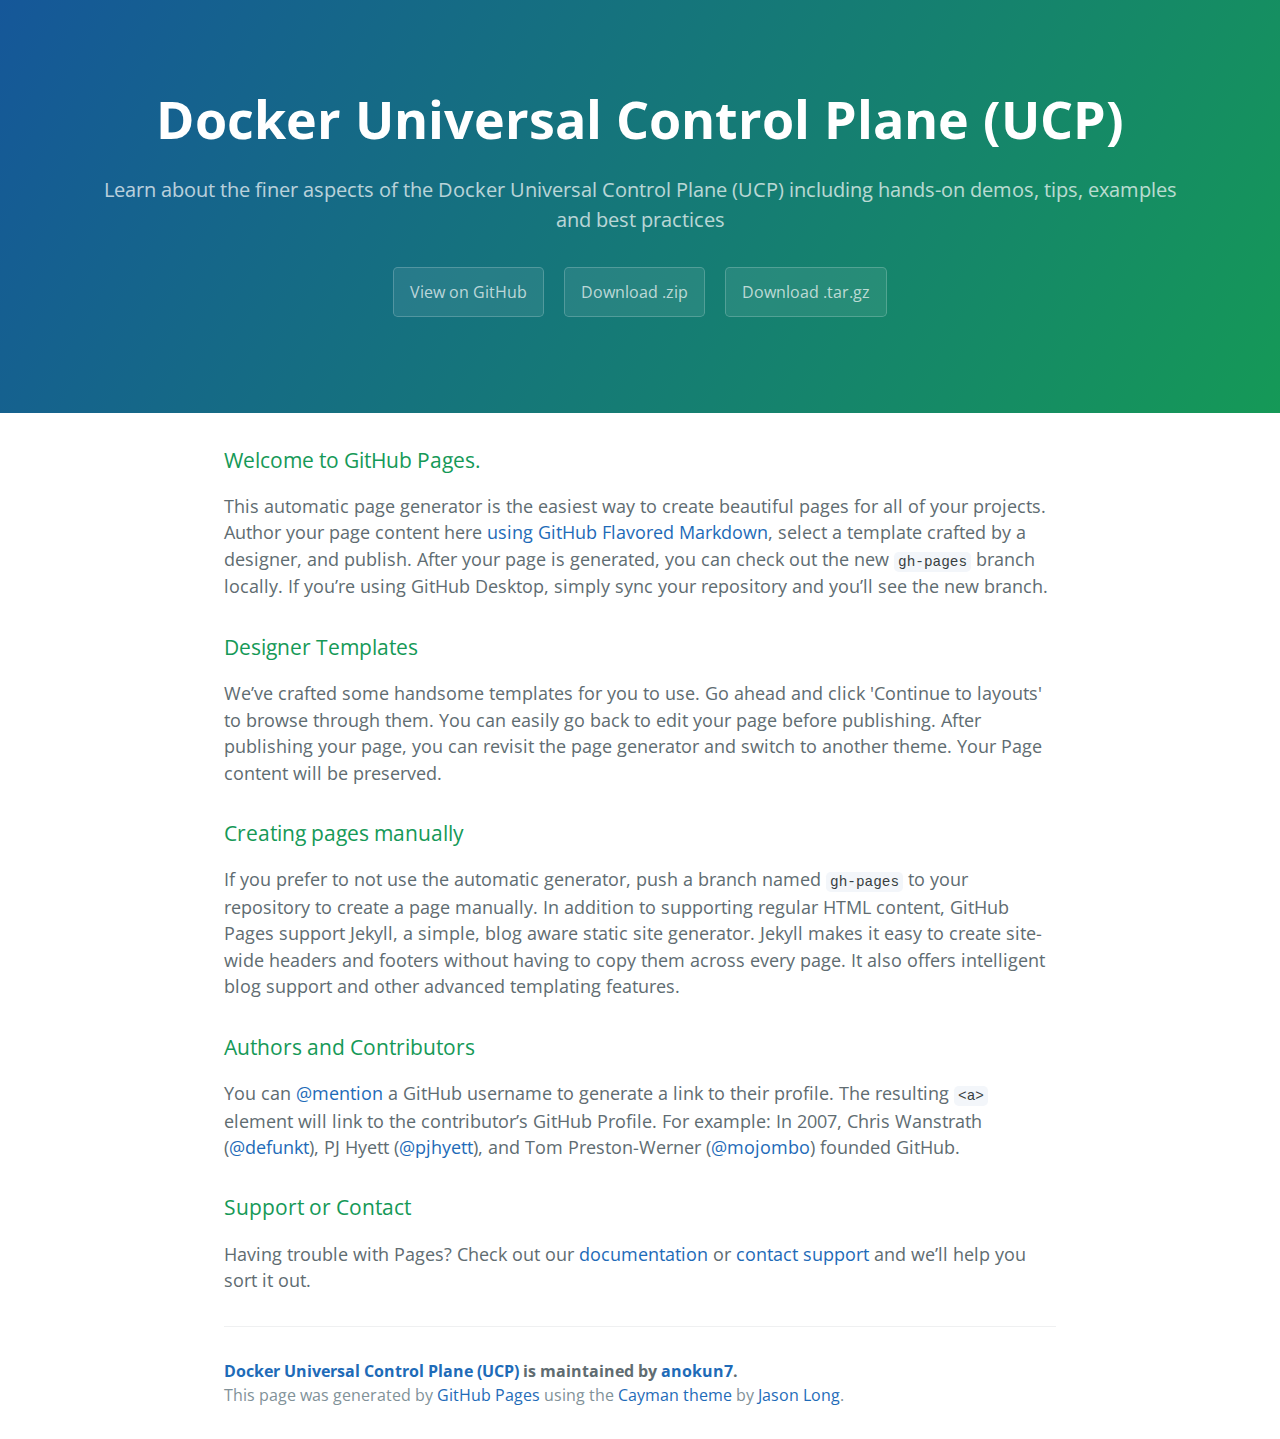
==== index.html @ 9734be0d "Create gh-pages branch via GitHub" ====
<!DOCTYPE html>
<html lang="en-us">
  <head>
    <meta charset="UTF-8">
    <title>Docker Universal Control Plane (UCP) by anokun7</title>
    <meta name="viewport" content="width=device-width, initial-scale=1">
    <link rel="stylesheet" type="text/css" href="stylesheets/normalize.css" media="screen">
    <link href='https://fonts.googleapis.com/css?family=Open+Sans:400,700' rel='stylesheet' type='text/css'>
    <link rel="stylesheet" type="text/css" href="stylesheets/stylesheet.css" media="screen">
    <link rel="stylesheet" type="text/css" href="stylesheets/github-light.css" media="screen">
  </head>
  <body>
    <section class="page-header">
      <h1 class="project-name">Docker Universal Control Plane (UCP)</h1>
      <h2 class="project-tagline">Learn about the finer aspects of the Docker Universal Control Plane (UCP) including hands-on demos, tips, examples and best practices</h2>
      <a href="https://github.com/anokun7/ucp" class="btn">View on GitHub</a>
      <a href="https://github.com/anokun7/ucp/zipball/master" class="btn">Download .zip</a>
      <a href="https://github.com/anokun7/ucp/tarball/master" class="btn">Download .tar.gz</a>
    </section>

    <section class="main-content">
      <h3>
<a id="welcome-to-github-pages" class="anchor" href="#welcome-to-github-pages" aria-hidden="true"><span class="octicon octicon-link"></span></a>Welcome to GitHub Pages.</h3>

<p>This automatic page generator is the easiest way to create beautiful pages for all of your projects. Author your page content here <a href="https://guides.github.com/features/mastering-markdown/">using GitHub Flavored Markdown</a>, select a template crafted by a designer, and publish. After your page is generated, you can check out the new <code>gh-pages</code> branch locally. If you’re using GitHub Desktop, simply sync your repository and you’ll see the new branch.</p>

<h3>
<a id="designer-templates" class="anchor" href="#designer-templates" aria-hidden="true"><span class="octicon octicon-link"></span></a>Designer Templates</h3>

<p>We’ve crafted some handsome templates for you to use. Go ahead and click 'Continue to layouts' to browse through them. You can easily go back to edit your page before publishing. After publishing your page, you can revisit the page generator and switch to another theme. Your Page content will be preserved.</p>

<h3>
<a id="creating-pages-manually" class="anchor" href="#creating-pages-manually" aria-hidden="true"><span class="octicon octicon-link"></span></a>Creating pages manually</h3>

<p>If you prefer to not use the automatic generator, push a branch named <code>gh-pages</code> to your repository to create a page manually. In addition to supporting regular HTML content, GitHub Pages support Jekyll, a simple, blog aware static site generator. Jekyll makes it easy to create site-wide headers and footers without having to copy them across every page. It also offers intelligent blog support and other advanced templating features.</p>

<h3>
<a id="authors-and-contributors" class="anchor" href="#authors-and-contributors" aria-hidden="true"><span class="octicon octicon-link"></span></a>Authors and Contributors</h3>

<p>You can <a href="https://github.com/blog/821" class="user-mention">@mention</a> a GitHub username to generate a link to their profile. The resulting <code>&lt;a&gt;</code> element will link to the contributor’s GitHub Profile. For example: In 2007, Chris Wanstrath (<a href="https://github.com/defunkt" class="user-mention">@defunkt</a>), PJ Hyett (<a href="https://github.com/pjhyett" class="user-mention">@pjhyett</a>), and Tom Preston-Werner (<a href="https://github.com/mojombo" class="user-mention">@mojombo</a>) founded GitHub.</p>

<h3>
<a id="support-or-contact" class="anchor" href="#support-or-contact" aria-hidden="true"><span class="octicon octicon-link"></span></a>Support or Contact</h3>

<p>Having trouble with Pages? Check out our <a href="https://help.github.com/pages">documentation</a> or <a href="https://github.com/contact">contact support</a> and we’ll help you sort it out.</p>

      <footer class="site-footer">
        <span class="site-footer-owner"><a href="https://github.com/anokun7/ucp">Docker Universal Control Plane (UCP)</a> is maintained by <a href="https://github.com/anokun7">anokun7</a>.</span>

        <span class="site-footer-credits">This page was generated by <a href="https://pages.github.com">GitHub Pages</a> using the <a href="https://github.com/jasonlong/cayman-theme">Cayman theme</a> by <a href="https://twitter.com/jasonlong">Jason Long</a>.</span>
      </footer>

    </section>

            <script type="text/javascript">
            var gaJsHost = (("https:" == document.location.protocol) ? "https://ssl." : "http://www.");
            document.write(unescape("%3Cscript src='" + gaJsHost + "google-analytics.com/ga.js' type='text/javascript'%3E%3C/script%3E"));
          </script>
          <script type="text/javascript">
            try {
              var pageTracker = _gat._getTracker("UA-1020564-1");
            pageTracker._trackPageview();
            } catch(err) {}
          </script>

  </body>
</html>
---- stylesheets/stylesheet.css ----
* {
  box-sizing: border-box; }

body {
  padding: 0;
  margin: 0;
  font-family: "Open Sans", "Helvetica Neue", Helvetica, Arial, sans-serif;
  font-size: 16px;
  line-height: 1.5;
  color: #606c71; }

a {
  color: #1e6bb8;
  text-decoration: none; }
  a:hover {
    text-decoration: underline; }

.btn {
  display: inline-block;
  margin-bottom: 1rem;
  color: rgba(255, 255, 255, 0.7);
  background-color: rgba(255, 255, 255, 0.08);
  border-color: rgba(255, 255, 255, 0.2);
  border-style: solid;
  border-width: 1px;
  border-radius: 0.3rem;
  transition: color 0.2s, background-color 0.2s, border-color 0.2s; }
  .btn + .btn {
    margin-left: 1rem; }

.btn:hover {
  color: rgba(255, 255, 255, 0.8);
  text-decoration: none;
  background-color: rgba(255, 255, 255, 0.2);
  border-color: rgba(255, 255, 255, 0.3); }

@media screen and (min-width: 64em) {
  .btn {
    padding: 0.75rem 1rem; } }

@media screen and (min-width: 42em) and (max-width: 64em) {
  .btn {
    padding: 0.6rem 0.9rem;
    font-size: 0.9rem; } }

@media screen and (max-width: 42em) {
  .btn {
    display: block;
    width: 100%;
    padding: 0.75rem;
    font-size: 0.9rem; }
    .btn + .btn {
      margin-top: 1rem;
      margin-left: 0; } }

.page-header {
  color: #fff;
  text-align: center;
  background-color: #159957;
  background-image: linear-gradient(120deg, #155799, #159957); }

@media screen and (min-width: 64em) {
  .page-header {
    padding: 5rem 6rem; } }

@media screen and (min-width: 42em) and (max-width: 64em) {
  .page-header {
    padding: 3rem 4rem; } }

@media screen and (max-width: 42em) {
  .page-header {
    padding: 2rem 1rem; } }

.project-name {
  margin-top: 0;
  margin-bottom: 0.1rem; }

@media screen and (min-width: 64em) {
  .project-name {
    font-size: 3.25rem; } }

@media screen and (min-width: 42em) and (max-width: 64em) {
  .project-name {
    font-size: 2.25rem; } }

@media screen and (max-width: 42em) {
  .project-name {
    font-size: 1.75rem; } }

.project-tagline {
  margin-bottom: 2rem;
  font-weight: normal;
  opacity: 0.7; }

@media screen and (min-width: 64em) {
  .project-tagline {
    font-size: 1.25rem; } }

@media screen and (min-width: 42em) and (max-width: 64em) {
  .project-tagline {
    font-size: 1.15rem; } }

@media screen and (max-width: 42em) {
  .project-tagline {
    font-size: 1rem; } }

.main-content :first-child {
  margin-top: 0; }
.main-content img {
  max-width: 100%; }
.main-content h1, .main-content h2, .main-content h3, .main-content h4, .main-content h5, .main-content h6 {
  margin-top: 2rem;
  margin-bottom: 1rem;
  font-weight: normal;
  color: #159957; }
.main-content p {
  margin-bottom: 1em; }
.main-content code {
  padding: 2px 4px;
  font-family: Consolas, "Liberation Mono", Menlo, Courier, monospace;
  font-size: 0.9rem;
  color: #383e41;
  background-color: #f3f6fa;
  border-radius: 0.3rem; }
.main-content pre {
  padding: 0.8rem;
  margin-top: 0;
  margin-bottom: 1rem;
  font: 1rem Consolas, "Liberation Mono", Menlo, Courier, monospace;
  color: #567482;
  word-wrap: normal;
  background-color: #f3f6fa;
  border: solid 1px #dce6f0;
  border-radius: 0.3rem; }
  .main-content pre > code {
    padding: 0;
    margin: 0;
    font-size: 0.9rem;
    color: #567482;
    word-break: normal;
    white-space: pre;
    background: transparent;
    border: 0; }
.main-content .highlight {
  margin-bottom: 1rem; }
  .main-content .highlight pre {
    margin-bottom: 0;
    word-break: normal; }
.main-content .highlight pre, .main-content pre {
  padding: 0.8rem;
  overflow: auto;
  font-size: 0.9rem;
  line-height: 1.45;
  border-radius: 0.3rem; }
.main-content pre code, .main-content pre tt {
  display: inline;
  max-width: initial;
  padding: 0;
  margin: 0;
  overflow: initial;
  line-height: inherit;
  word-wrap: normal;
  background-color: transparent;
  border: 0; }
  .main-content pre code:before, .main-content pre code:after, .main-content pre tt:before, .main-content pre tt:after {
    content: normal; }
.main-content ul, .main-content ol {
  margin-top: 0; }
.main-content blockquote {
  padding: 0 1rem;
  margin-left: 0;
  color: #819198;
  border-left: 0.3rem solid #dce6f0; }
  .main-content blockquote > :first-child {
    margin-top: 0; }
  .main-content blockquote > :last-child {
    margin-bottom: 0; }
.main-content table {
  display: block;
  width: 100%;
  overflow: auto;
  word-break: normal;
  word-break: keep-all; }
  .main-content table th {
    font-weight: bold; }
  .main-content table th, .main-content table td {
    padding: 0.5rem 1rem;
    border: 1px solid #e9ebec; }
.main-content dl {
  padding: 0; }
  .main-content dl dt {
    padding: 0;
    margin-top: 1rem;
    font-size: 1rem;
    font-weight: bold; }
  .main-content dl dd {
    padding: 0;
    margin-bottom: 1rem; }
.main-content hr {
  height: 2px;
  padding: 0;
  margin: 1rem 0;
  background-color: #eff0f1;
  border: 0; }

@media screen and (min-width: 64em) {
  .main-content {
    max-width: 64rem;
    padding: 2rem 6rem;
    margin: 0 auto;
    font-size: 1.1rem; } }

@media screen and (min-width: 42em) and (max-width: 64em) {
  .main-content {
    padding: 2rem 4rem;
    font-size: 1.1rem; } }

@media screen and (max-width: 42em) {
  .main-content {
    padding: 2rem 1rem;
    font-size: 1rem; } }

.site-footer {
  padding-top: 2rem;
  margin-top: 2rem;
  border-top: solid 1px #eff0f1; }

.site-footer-owner {
  display: block;
  font-weight: bold; }

.site-footer-credits {
  color: #819198; }

@media screen and (min-width: 64em) {
  .site-footer {
    font-size: 1rem; } }

@media screen and (min-width: 42em) and (max-width: 64em) {
  .site-footer {
    font-size: 1rem; } }

@media screen and (max-width: 42em) {
  .site-footer {
    font-size: 0.9rem; } }
---- stylesheets/github-light.css ----
/*
   Copyright 2014 GitHub Inc.

   Licensed under the Apache License, Version 2.0 (the "License");
   you may not use this file except in compliance with the License.
   You may obtain a copy of the License at

       http://www.apache.org/licenses/LICENSE-2.0

   Unless required by applicable law or agreed to in writing, software
   distributed under the License is distributed on an "AS IS" BASIS,
   WITHOUT WARRANTIES OR CONDITIONS OF ANY KIND, either express or implied.
   See the License for the specific language governing permissions and
   limitations under the License.

*/

.pl-c /* comment */ {
  color: #969896;
}

.pl-c1      /* constant, markup.raw, meta.diff.header, meta.module-reference, meta.property-name, support, support.constant, support.variable, variable.other.constant */,
.pl-s .pl-v /* string variable */ {
  color: #0086b3;
}

.pl-e  /* entity */,
.pl-en /* entity.name */ {
  color: #795da3;
}

.pl-s .pl-s1 /* string source */,
.pl-smi      /* storage.modifier.import, storage.modifier.package, storage.type.java, variable.other, variable.parameter.function */ {
  color: #333;
}

.pl-ent /* entity.name.tag */ {
  color: #63a35c;
}

.pl-k /* keyword, storage, storage.type */ {
  color: #a71d5d;
}

.pl-pds              /* punctuation.definition.string, string.regexp.character-class */,
.pl-s                /* string */,
.pl-s .pl-pse .pl-s1 /* string punctuation.section.embedded source */,
.pl-sr               /* string.regexp */,
.pl-sr .pl-cce       /* string.regexp constant.character.escape */,
.pl-sr .pl-sra       /* string.regexp string.regexp.arbitrary-repitition */,
.pl-sr .pl-sre       /* string.regexp source.ruby.embedded */ {
  color: #183691;
}

.pl-v /* variable */ {
  color: #ed6a43;
}

.pl-id /* invalid.deprecated */ {
  color: #b52a1d;
}

.pl-ii /* invalid.illegal */ {
  background-color: #b52a1d;
  color: #f8f8f8;
}

.pl-sr .pl-cce /* string.regexp constant.character.escape */ {
  color: #63a35c;
  font-weight: bold;
}

.pl-ml /* markup.list */ {
  color: #693a17;
}

.pl-mh        /* markup.heading */,
.pl-mh .pl-en /* markup.heading entity.name */,
.pl-ms        /* meta.separator */ {
  color: #1d3e81;
  font-weight: bold;
}

.pl-mq /* markup.quote */ {
  color: #008080;
}

.pl-mi /* markup.italic */ {
  color: #333;
  font-style: italic;
}

.pl-mb /* markup.bold */ {
  color: #333;
  font-weight: bold;
}

.pl-md /* markup.deleted, meta.diff.header.from-file */ {
  background-color: #ffecec;
  color: #bd2c00;
}

.pl-mi1 /* markup.inserted, meta.diff.header.to-file */ {
  background-color: #eaffea;
  color: #55a532;
}

.pl-mdr /* meta.diff.range */ {
  color: #795da3;
  font-weight: bold;
}

.pl-mo /* meta.output */ {
  color: #1d3e81;
}
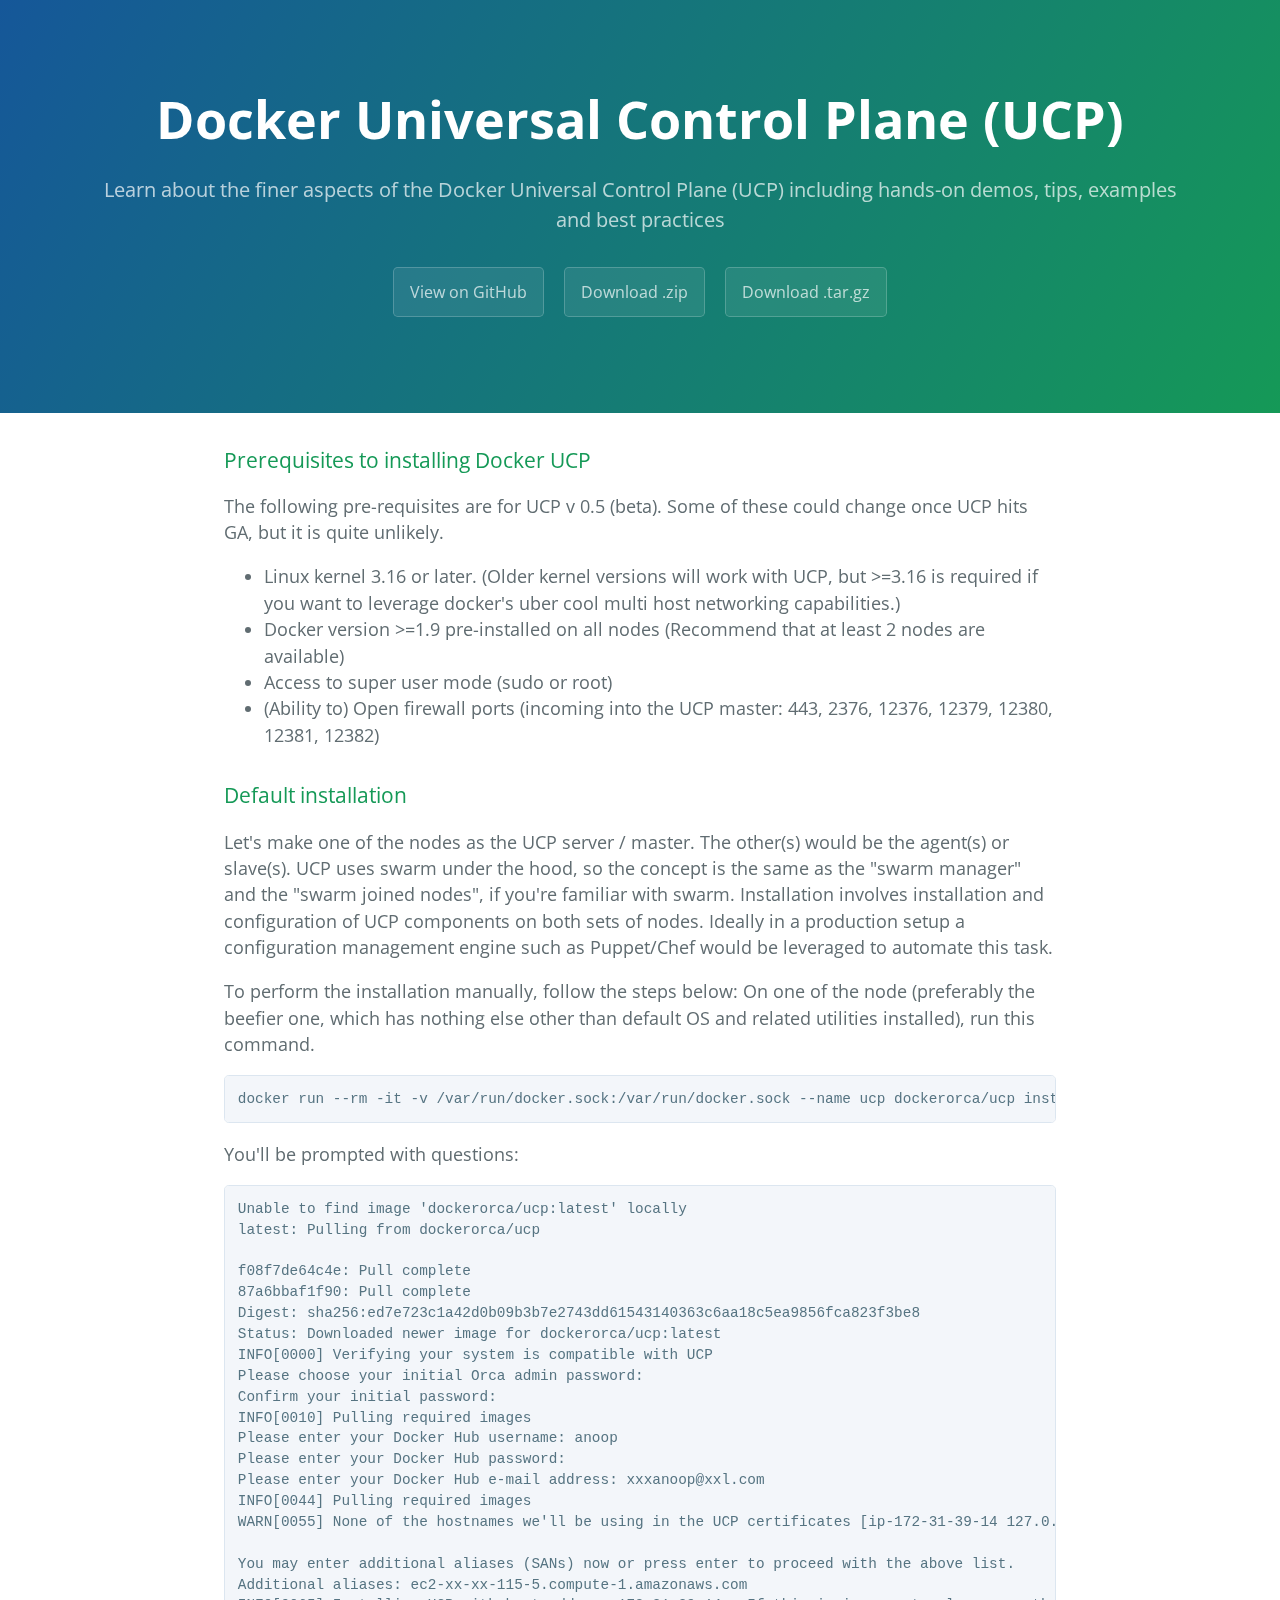
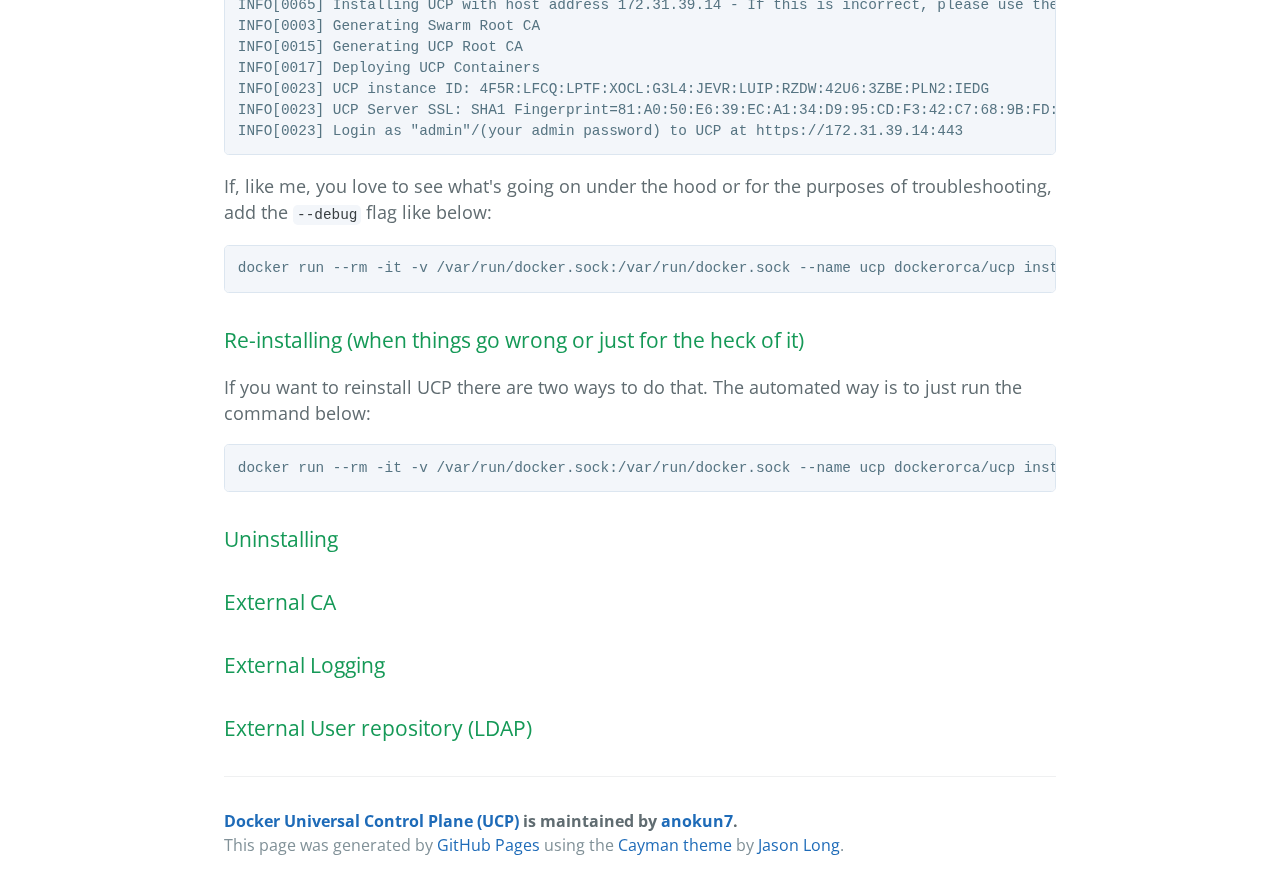
==== commit 44ae2805: "Create gh-pages branch via GitHub" ====
--- a/index.html
+++ b/index.html
@@ -20,29 +20,82 @@
 
     <section class="main-content">
       <h3>
-<a id="welcome-to-github-pages" class="anchor" href="#welcome-to-github-pages" aria-hidden="true"><span class="octicon octicon-link"></span></a>Welcome to GitHub Pages.</h3>
+<a id="prerequisites-to-installing-docker-ucp" class="anchor" href="#prerequisites-to-installing-docker-ucp" aria-hidden="true"><span class="octicon octicon-link"></span></a>Prerequisites to installing Docker UCP</h3>
 
-<p>This automatic page generator is the easiest way to create beautiful pages for all of your projects. Author your page content here <a href="https://guides.github.com/features/mastering-markdown/">using GitHub Flavored Markdown</a>, select a template crafted by a designer, and publish. After your page is generated, you can check out the new <code>gh-pages</code> branch locally. If you’re using GitHub Desktop, simply sync your repository and you’ll see the new branch.</p>
+<p>The following pre-requisites are for UCP v 0.5 (beta). Some of these could change once UCP hits GA, but it is quite unlikely.</p>
+
+<ul>
+<li>Linux kernel 3.16 or later. (Older kernel versions will work with UCP, but &gt;=3.16 is required if you want to leverage docker's uber cool multi host networking capabilities.)</li>
+<li>Docker version &gt;=1.9 pre-installed on all nodes (Recommend that at least 2 nodes are available)</li>
+<li>Access to super user mode (sudo or root)</li>
+<li>(Ability to) Open firewall ports (incoming into the UCP master: 443, 2376, 12376, 12379, 12380, 12381, 12382)</li>
+</ul>
 
 <h3>
-<a id="designer-templates" class="anchor" href="#designer-templates" aria-hidden="true"><span class="octicon octicon-link"></span></a>Designer Templates</h3>
+<a id="default-installation" class="anchor" href="#default-installation" aria-hidden="true"><span class="octicon octicon-link"></span></a>Default installation</h3>
 
-<p>We’ve crafted some handsome templates for you to use. Go ahead and click 'Continue to layouts' to browse through them. You can easily go back to edit your page before publishing. After publishing your page, you can revisit the page generator and switch to another theme. Your Page content will be preserved.</p>
+<p>Let's make one of the nodes as the UCP server / master. The other(s) would be the agent(s) or slave(s). UCP uses swarm under the hood, so the concept is the same as the "swarm manager" and the "swarm joined nodes", if you're familiar with swarm. Installation involves installation and configuration of UCP components on both sets of nodes. Ideally in a production setup a configuration management engine such as Puppet/Chef would be leveraged to automate this task.</p>
+
+<p>To perform the installation manually, follow the steps below:
+On one of the node (preferably the beefier one, which has nothing else other than default OS and related utilities installed), run this command.</p>
+
+<pre><code>docker run --rm -it -v /var/run/docker.sock:/var/run/docker.sock --name ucp dockerorca/ucp install -i
+</code></pre>
+
+<p>You'll be prompted with questions:</p>
+
+<pre><code>Unable to find image 'dockerorca/ucp:latest' locally
+latest: Pulling from dockerorca/ucp
+
+f08f7de64c4e: Pull complete
+87a6bbaf1f90: Pull complete
+Digest: sha256:ed7e723c1a42d0b09b3b7e2743dd61543140363c6aa18c5ea9856fca823f3be8
+Status: Downloaded newer image for dockerorca/ucp:latest
+INFO[0000] Verifying your system is compatible with UCP
+Please choose your initial Orca admin password:
+Confirm your initial password:
+INFO[0010] Pulling required images
+Please enter your Docker Hub username: anoop
+Please enter your Docker Hub password:
+Please enter your Docker Hub e-mail address: xxxanoop@xxl.com
+INFO[0044] Pulling required images
+WARN[0055] None of the hostnames we'll be using in the UCP certificates [ip-172-31-39-14 127.0.0.1 172.17.0.1 172.31.39.14] contain a domain component.  Your generated certs may fail TLS validation unless you only use one of these shortnames or IPs to connect.  You can use the --san flag to add more aliases
+
+You may enter additional aliases (SANs) now or press enter to proceed with the above list.
+Additional aliases: ec2-xx-xx-115-5.compute-1.amazonaws.com
+INFO[0065] Installing UCP with host address 172.31.39.14 - If this is incorrect, please use the '--host-address' flag to specify a different address
+INFO[0003] Generating Swarm Root CA
+INFO[0015] Generating UCP Root CA
+INFO[0017] Deploying UCP Containers
+INFO[0023] UCP instance ID: 4F5R:LFCQ:LPTF:XOCL:G3L4:JEVR:LUIP:RZDW:42U6:3ZBE:PLN2:IEDG
+INFO[0023] UCP Server SSL: SHA1 Fingerprint=81:A0:50:E6:39:EC:A1:34:D9:95:CD:F3:42:C7:68:9B:FD:57:69:36
+INFO[0023] Login as "admin"/(your admin password) to UCP at https://172.31.39.14:443
+</code></pre>
+
+<p>If, like me, you love to see what's going on under the hood or for the purposes of troubleshooting, add the <code>--debug</code> flag like below:</p>
+
+<pre><code>docker run --rm -it -v /var/run/docker.sock:/var/run/docker.sock --name ucp dockerorca/ucp install -i --debug
+</code></pre>
 
 <h3>
-<a id="creating-pages-manually" class="anchor" href="#creating-pages-manually" aria-hidden="true"><span class="octicon octicon-link"></span></a>Creating pages manually</h3>
+<a id="re-installing-when-things-go-wrong-or-just-for-the-heck-of-it" class="anchor" href="#re-installing-when-things-go-wrong-or-just-for-the-heck-of-it" aria-hidden="true"><span class="octicon octicon-link"></span></a>Re-installing (when things go wrong or just for the heck of it)</h3>
 
-<p>If you prefer to not use the automatic generator, push a branch named <code>gh-pages</code> to your repository to create a page manually. In addition to supporting regular HTML content, GitHub Pages support Jekyll, a simple, blog aware static site generator. Jekyll makes it easy to create site-wide headers and footers without having to copy them across every page. It also offers intelligent blog support and other advanced templating features.</p>
+<p>If you want to reinstall UCP there are two ways to do that. The automated way is to just run the command below:</p>
+
+<pre><code>docker run --rm -it -v /var/run/docker.sock:/var/run/docker.sock --name ucp dockerorca/ucp install -i --fresh-install
+</code></pre>
 
 <h3>
-<a id="authors-and-contributors" class="anchor" href="#authors-and-contributors" aria-hidden="true"><span class="octicon octicon-link"></span></a>Authors and Contributors</h3>
-
-<p>You can <a href="https://github.com/blog/821" class="user-mention">@mention</a> a GitHub username to generate a link to their profile. The resulting <code>&lt;a&gt;</code> element will link to the contributor’s GitHub Profile. For example: In 2007, Chris Wanstrath (<a href="https://github.com/defunkt" class="user-mention">@defunkt</a>), PJ Hyett (<a href="https://github.com/pjhyett" class="user-mention">@pjhyett</a>), and Tom Preston-Werner (<a href="https://github.com/mojombo" class="user-mention">@mojombo</a>) founded GitHub.</p>
+<a id="uninstalling" class="anchor" href="#uninstalling" aria-hidden="true"><span class="octicon octicon-link"></span></a>Uninstalling</h3>
 
 <h3>
-<a id="support-or-contact" class="anchor" href="#support-or-contact" aria-hidden="true"><span class="octicon octicon-link"></span></a>Support or Contact</h3>
+<a id="external-ca" class="anchor" href="#external-ca" aria-hidden="true"><span class="octicon octicon-link"></span></a>External CA</h3>
 
-<p>Having trouble with Pages? Check out our <a href="https://help.github.com/pages">documentation</a> or <a href="https://github.com/contact">contact support</a> and we’ll help you sort it out.</p>
+<h3>
+<a id="external-logging" class="anchor" href="#external-logging" aria-hidden="true"><span class="octicon octicon-link"></span></a>External Logging</h3>
+
+<h3>
+<a id="external-user-repository-ldap" class="anchor" href="#external-user-repository-ldap" aria-hidden="true"><span class="octicon octicon-link"></span></a>External User repository (LDAP)</h3>
 
       <footer class="site-footer">
         <span class="site-footer-owner"><a href="https://github.com/anokun7/ucp">Docker Universal Control Plane (UCP)</a> is maintained by <a href="https://github.com/anokun7">anokun7</a>.</span>
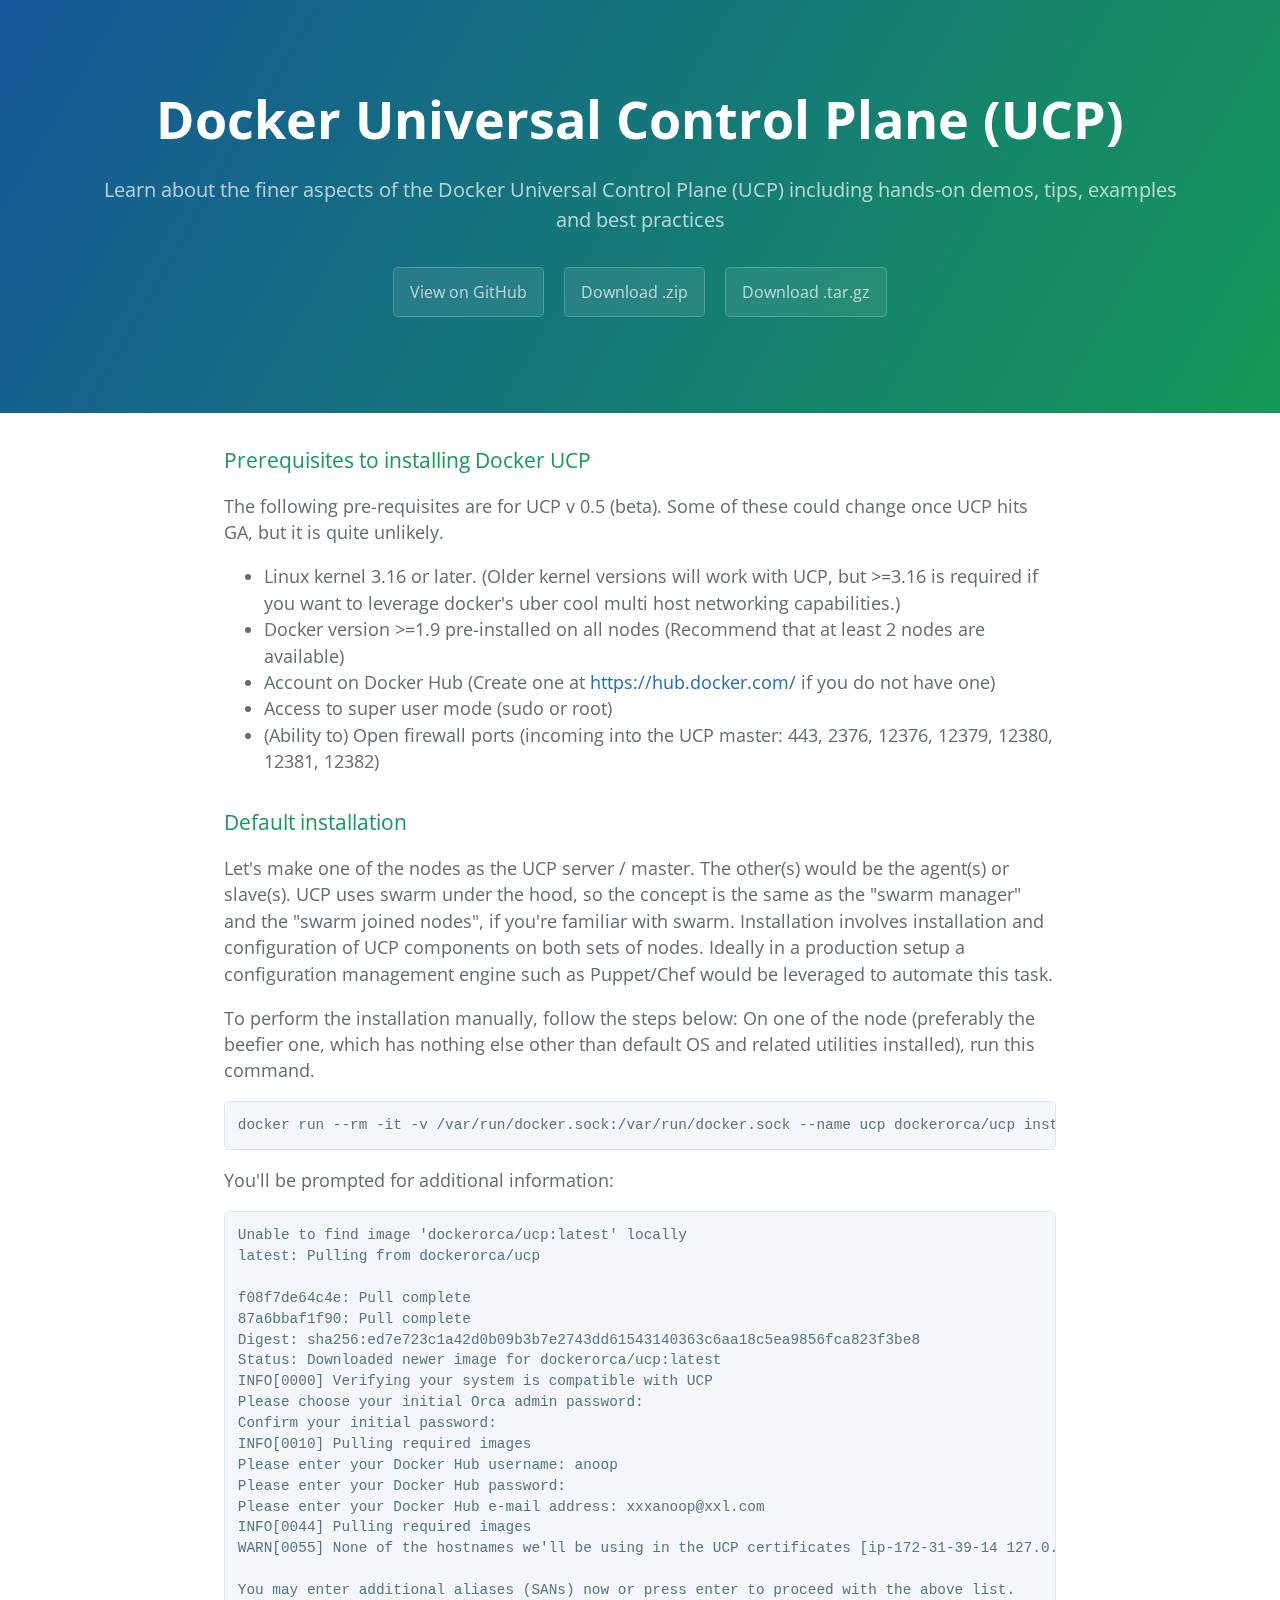
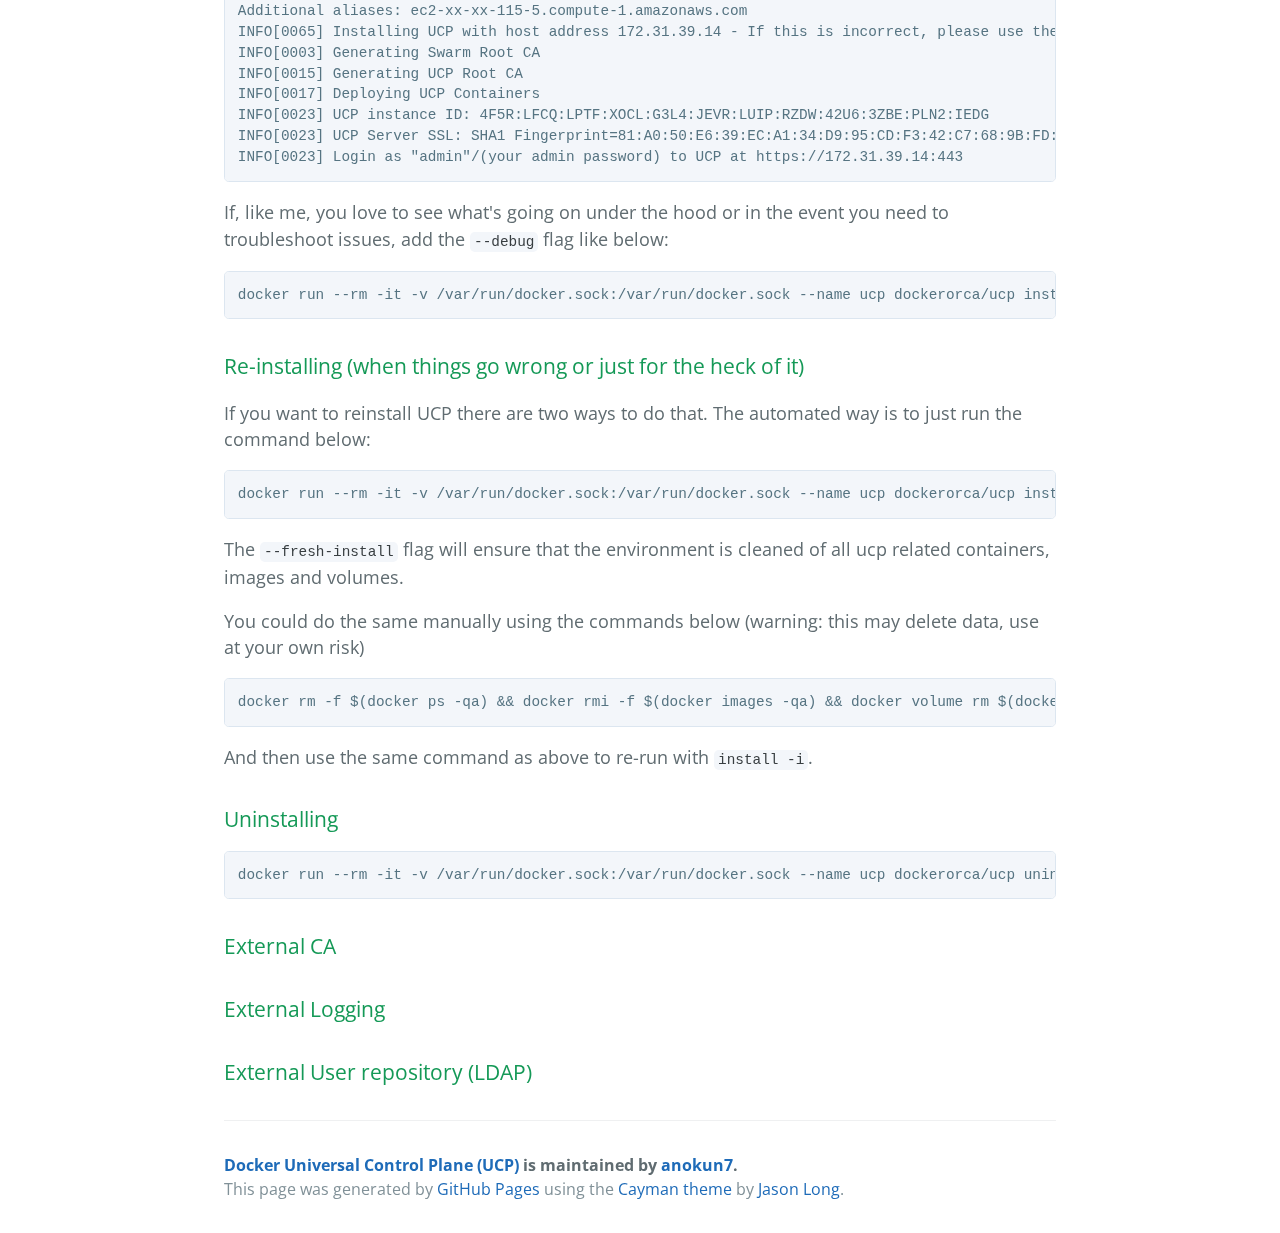
==== commit 1c9565d4: "Create gh-pages branch via GitHub" ====
--- a/index.html
+++ b/index.html
@@ -27,6 +27,7 @@
 <ul>
 <li>Linux kernel 3.16 or later. (Older kernel versions will work with UCP, but &gt;=3.16 is required if you want to leverage docker's uber cool multi host networking capabilities.)</li>
 <li>Docker version &gt;=1.9 pre-installed on all nodes (Recommend that at least 2 nodes are available)</li>
+<li>Account on Docker Hub (Create one at <a href="https://hub.docker.com/">https://hub.docker.com/</a> if you do not have one)</li>
 <li>Access to super user mode (sudo or root)</li>
 <li>(Ability to) Open firewall ports (incoming into the UCP master: 443, 2376, 12376, 12379, 12380, 12381, 12382)</li>
 </ul>
@@ -42,7 +43,7 @@
 <pre><code>docker run --rm -it -v /var/run/docker.sock:/var/run/docker.sock --name ucp dockerorca/ucp install -i
 </code></pre>
 
-<p>You'll be prompted with questions:</p>
+<p>You'll be prompted for additional information:</p>
 
 <pre><code>Unable to find image 'dockerorca/ucp:latest' locally
 latest: Pulling from dockerorca/ucp
@@ -72,7 +73,7 @@
 INFO[0023] Login as "admin"/(your admin password) to UCP at https://172.31.39.14:443
 </code></pre>
 
-<p>If, like me, you love to see what's going on under the hood or for the purposes of troubleshooting, add the <code>--debug</code> flag like below:</p>
+<p>If, like me, you love to see what's going on under the hood or in the event you need to troubleshoot issues, add the <code>--debug</code> flag like below:</p>
 
 <pre><code>docker run --rm -it -v /var/run/docker.sock:/var/run/docker.sock --name ucp dockerorca/ucp install -i --debug
 </code></pre>
@@ -85,8 +86,20 @@
 <pre><code>docker run --rm -it -v /var/run/docker.sock:/var/run/docker.sock --name ucp dockerorca/ucp install -i --fresh-install
 </code></pre>
 
+<p>The <code>--fresh-install</code> flag will ensure that the environment is cleaned of all ucp related containers, images and volumes.</p>
+
+<p>You could do the same manually using the commands below (warning: this may delete data, use at your own risk)</p>
+
+<pre><code>docker rm -f $(docker ps -qa) &amp;&amp; docker rmi -f $(docker images -qa) &amp;&amp; docker volume rm $(docker volume ls -q)
+</code></pre>
+
+<p>And then use the same command as above to re-run with <code>install -i</code>.</p>
+
 <h3>
 <a id="uninstalling" class="anchor" href="#uninstalling" aria-hidden="true"><span class="octicon octicon-link"></span></a>Uninstalling</h3>
+
+<pre><code>docker run --rm -it -v /var/run/docker.sock:/var/run/docker.sock --name ucp dockerorca/ucp uninstall
+</code></pre>
 
 <h3>
 <a id="external-ca" class="anchor" href="#external-ca" aria-hidden="true"><span class="octicon octicon-link"></span></a>External CA</h3>
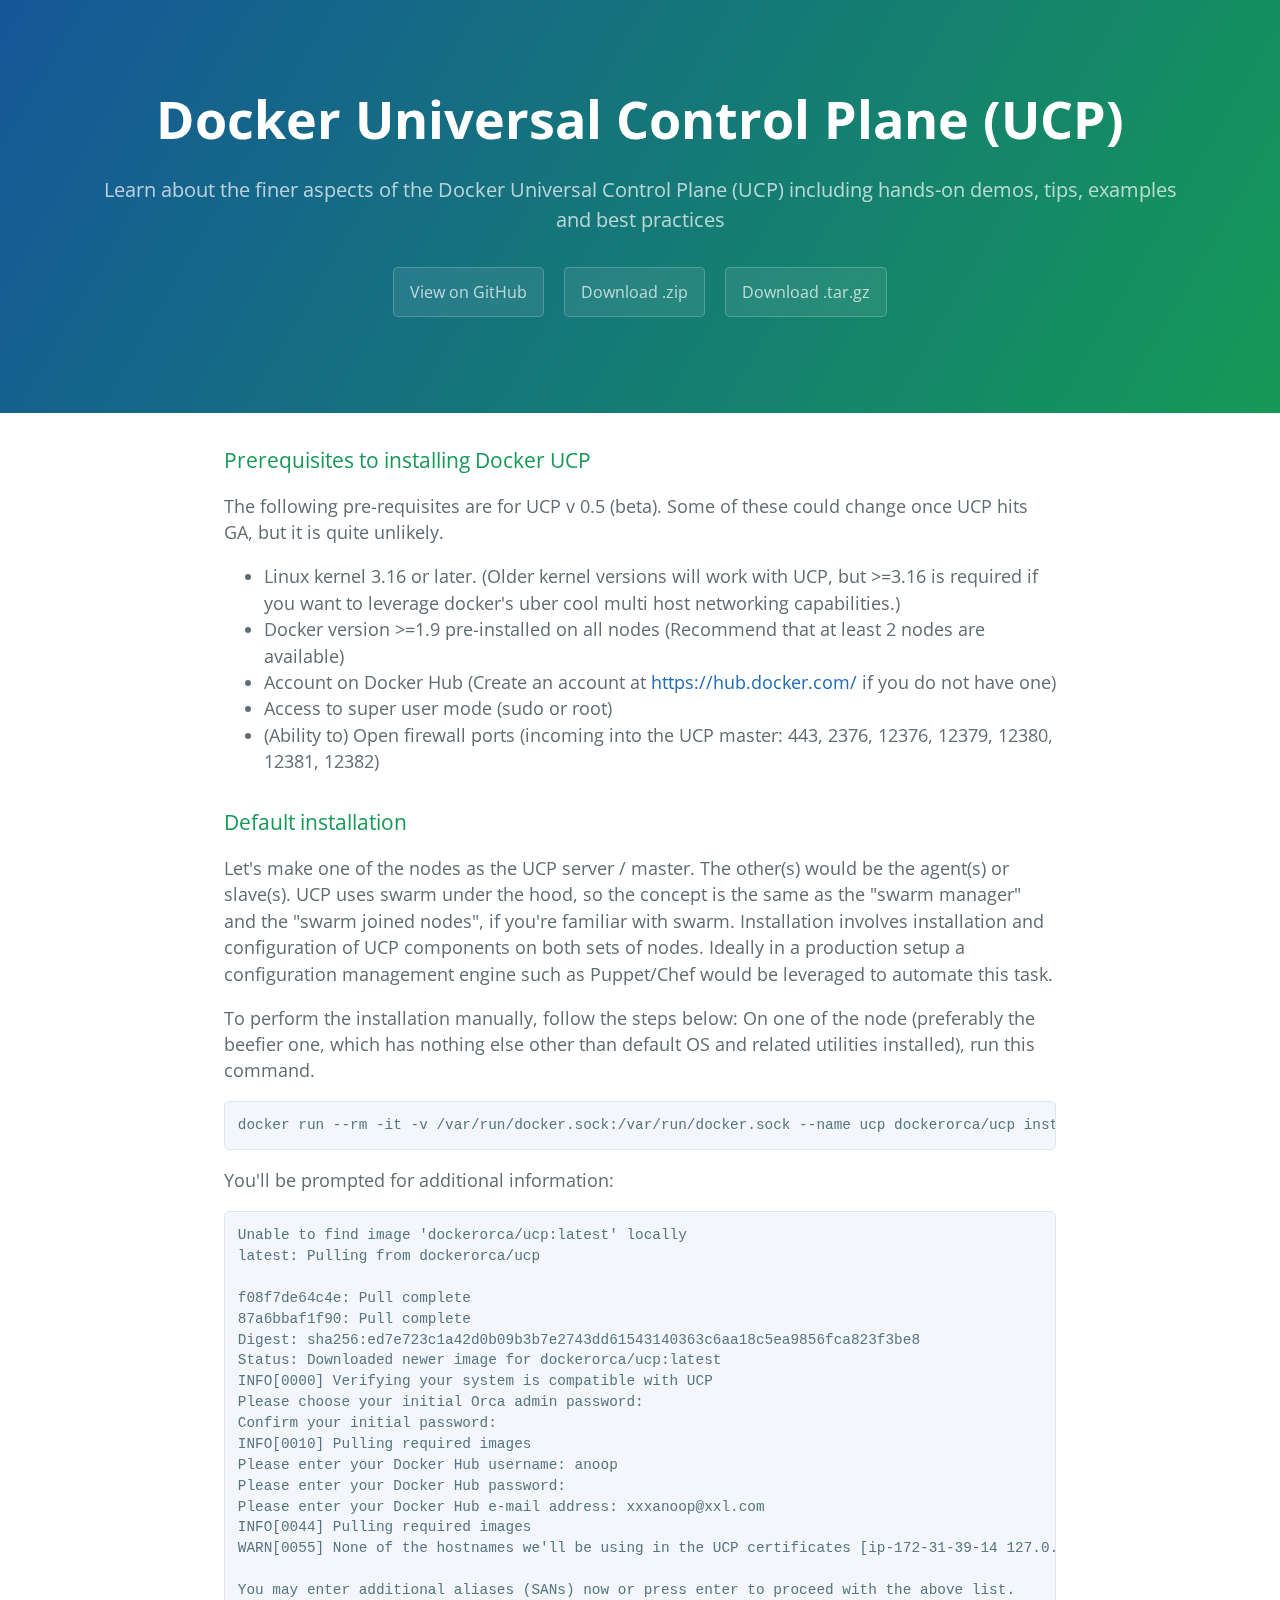
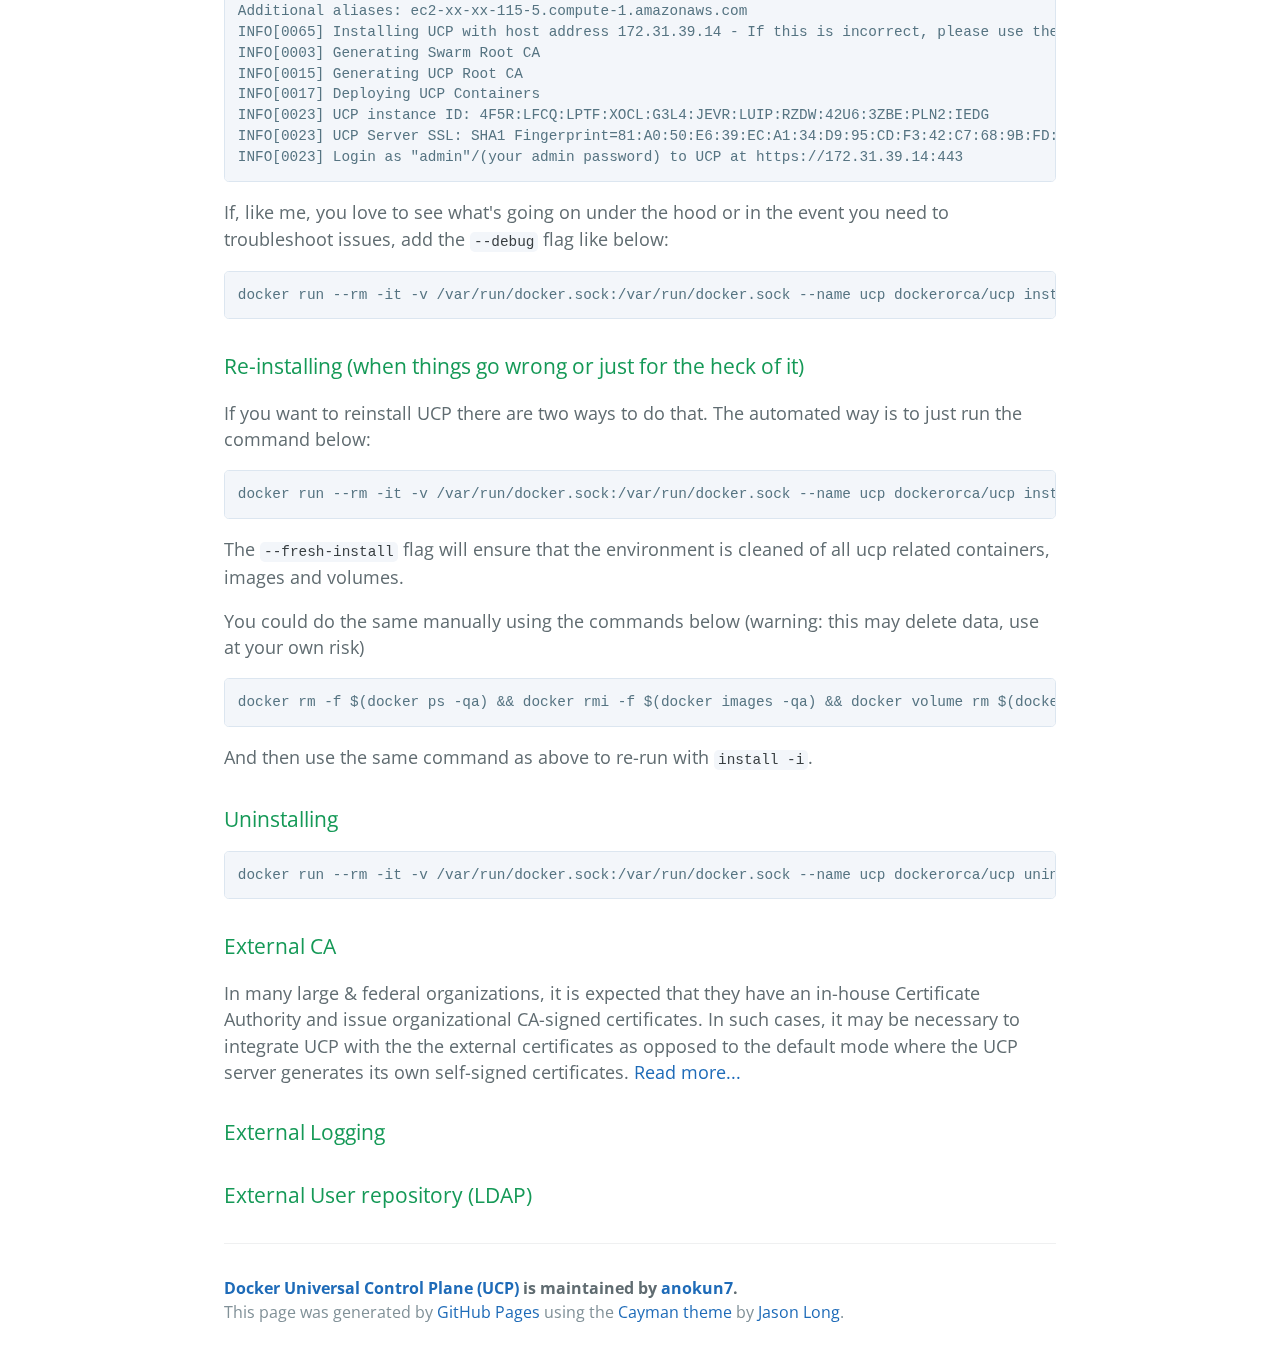
==== commit 4521ffaf: "Create gh-pages branch via GitHub" ====
--- a/index.html
+++ b/index.html
@@ -27,7 +27,7 @@
 <ul>
 <li>Linux kernel 3.16 or later. (Older kernel versions will work with UCP, but &gt;=3.16 is required if you want to leverage docker's uber cool multi host networking capabilities.)</li>
 <li>Docker version &gt;=1.9 pre-installed on all nodes (Recommend that at least 2 nodes are available)</li>
-<li>Account on Docker Hub (Create one at <a href="https://hub.docker.com/">https://hub.docker.com/</a> if you do not have one)</li>
+<li>Account on Docker Hub (Create an account at <a href="https://hub.docker.com/">https://hub.docker.com/</a> if you do not have one)</li>
 <li>Access to super user mode (sudo or root)</li>
 <li>(Ability to) Open firewall ports (incoming into the UCP master: 443, 2376, 12376, 12379, 12380, 12381, 12382)</li>
 </ul>
@@ -104,6 +104,8 @@
 <h3>
 <a id="external-ca" class="anchor" href="#external-ca" aria-hidden="true"><span class="octicon octicon-link"></span></a>External CA</h3>
 
+<p>In many large &amp; federal organizations, it is expected that they have an in-house Certificate Authority and issue organizational CA-signed certificates. In such cases, it may be necessary to integrate UCP with the the external certificates as opposed to the default mode where the UCP server generates its own self-signed certificates. <a href="http://anokun7.github.io/ucp/external-ca">Read more...</a></p>
+
 <h3>
 <a id="external-logging" class="anchor" href="#external-logging" aria-hidden="true"><span class="octicon octicon-link"></span></a>External Logging</h3>
 
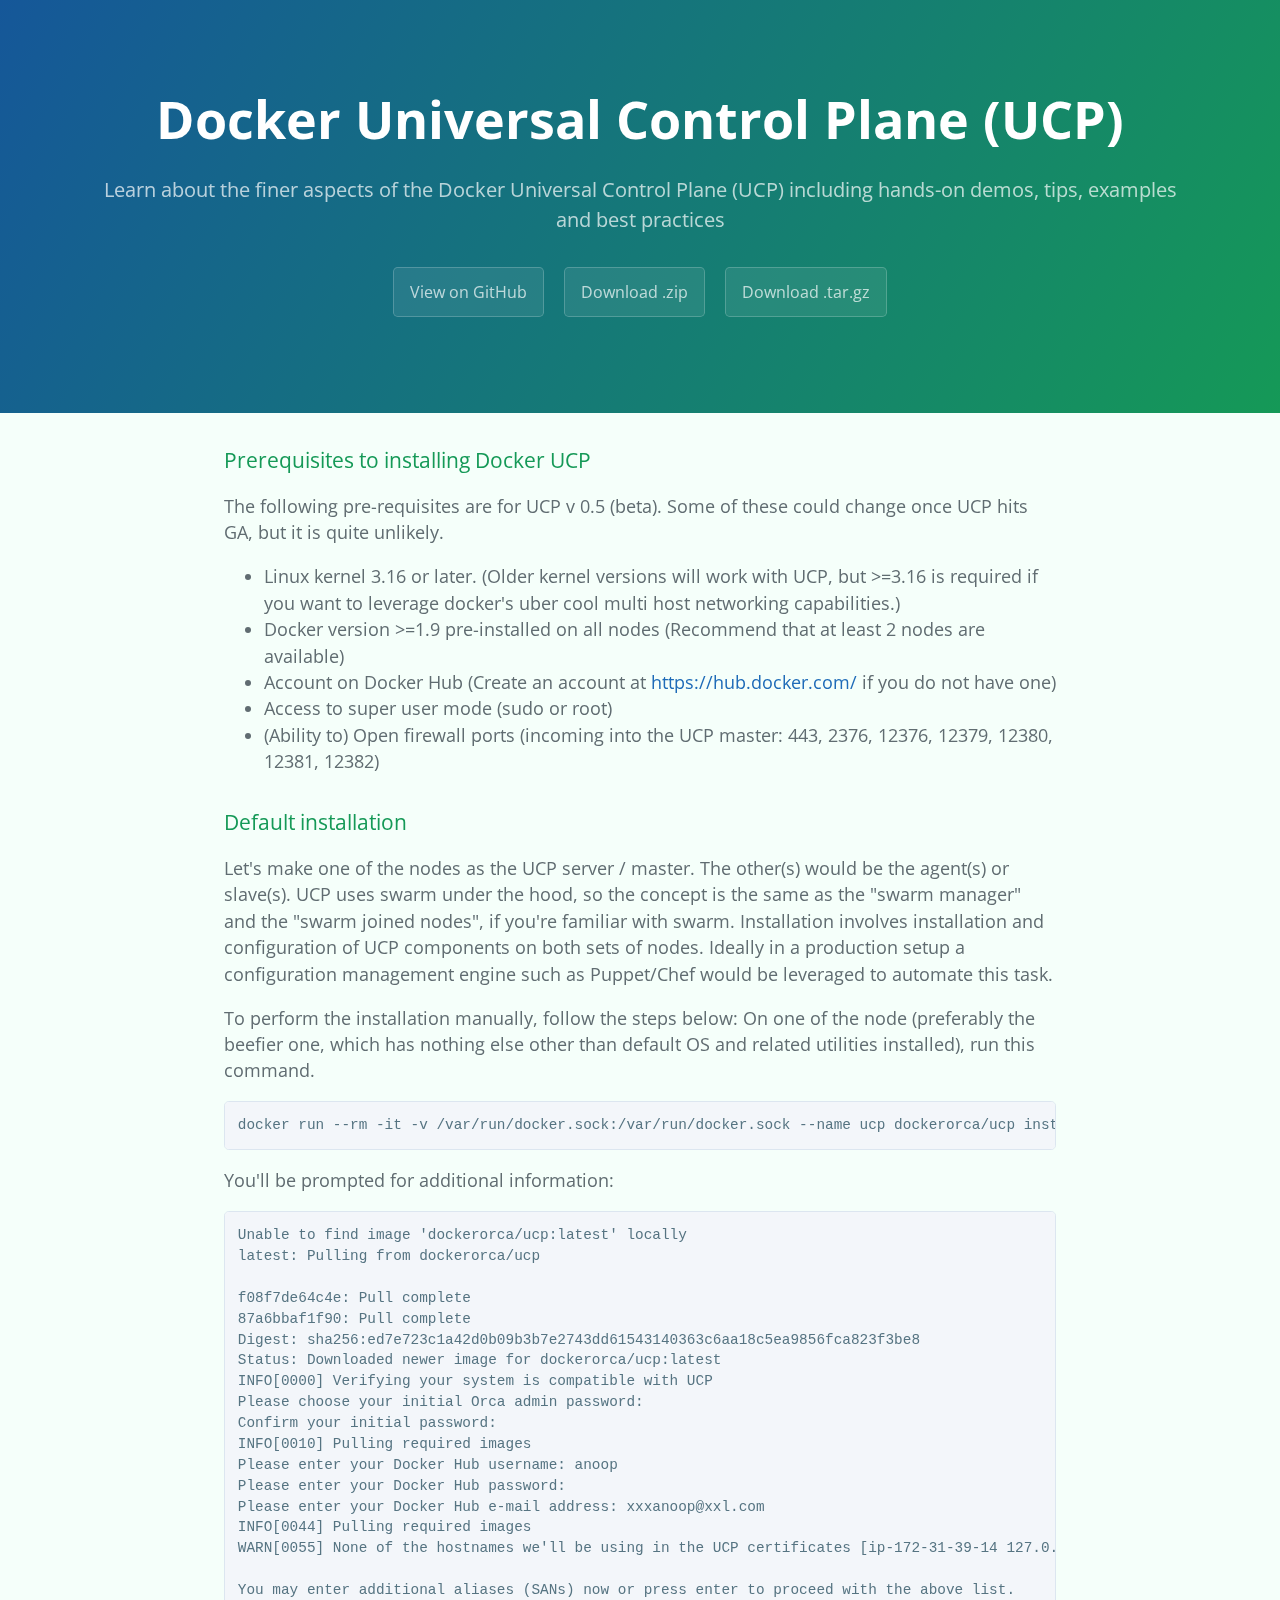
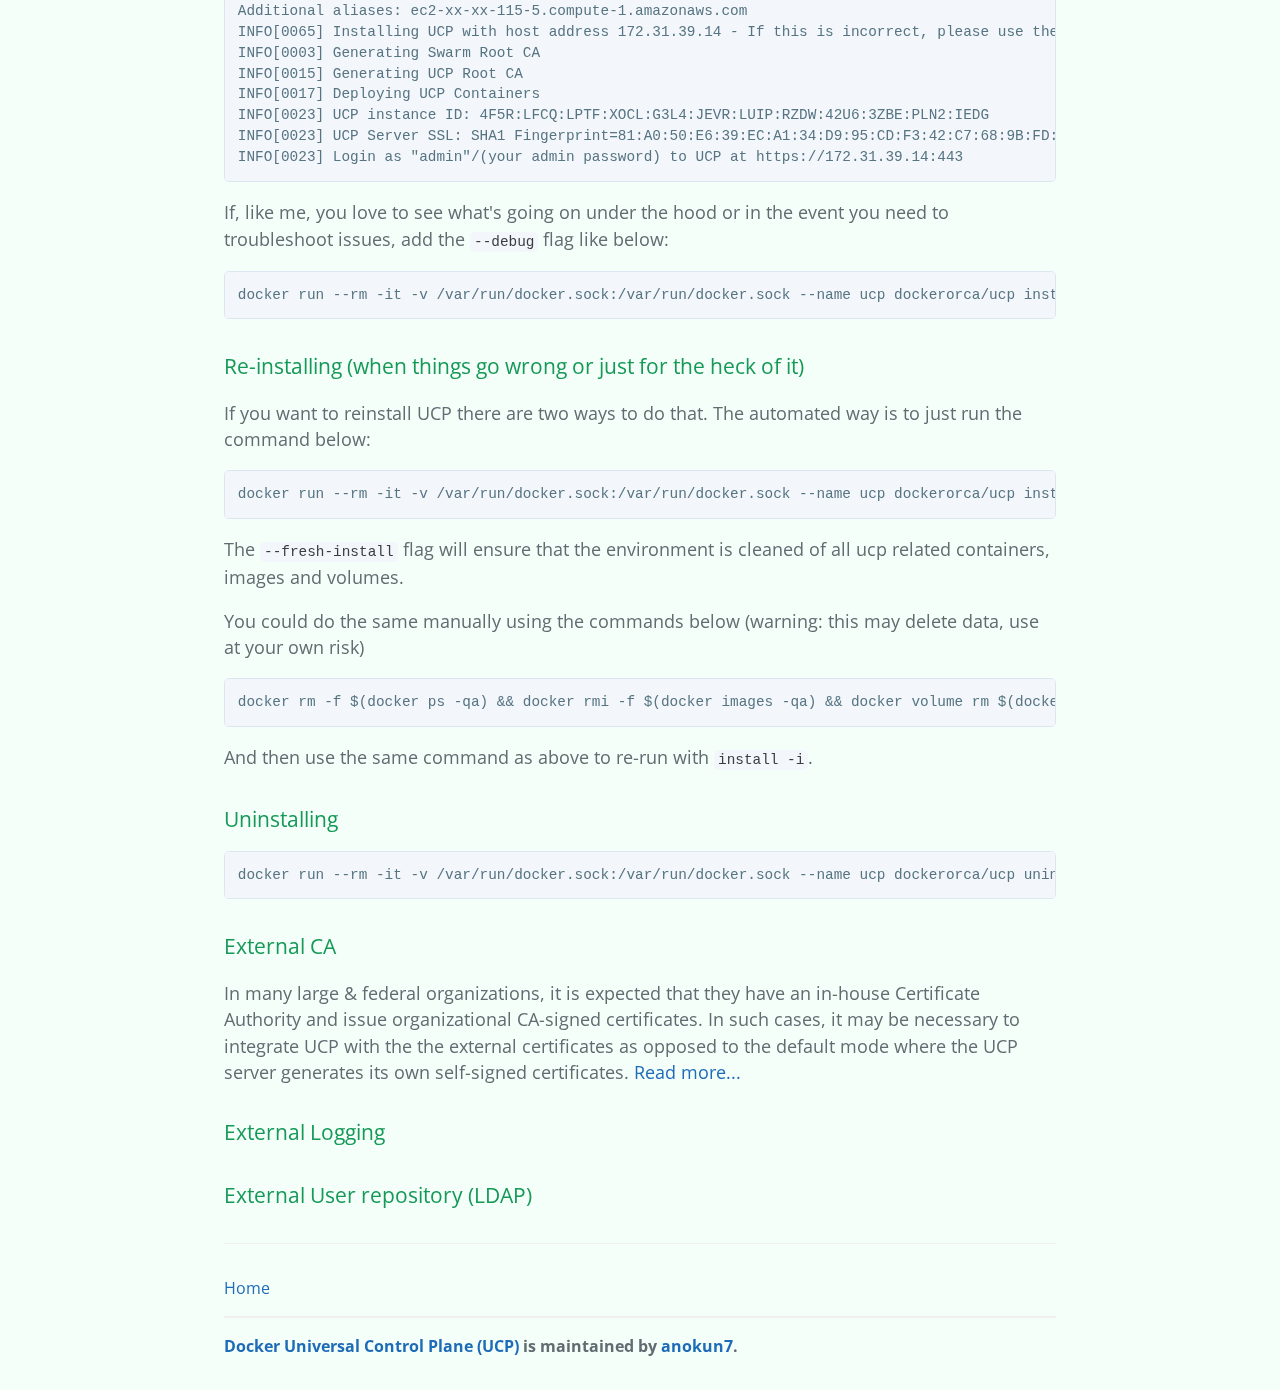
==== commit 34b66633: "Add links to home in footer" ====
--- a/index.html
+++ b/index.html
@@ -113,9 +113,9 @@
 <a id="external-user-repository-ldap" class="anchor" href="#external-user-repository-ldap" aria-hidden="true"><span class="octicon octicon-link"></span></a>External User repository (LDAP)</h3>
 
       <footer class="site-footer">
+      <span class="site-footer-credits"><a href="https://anokun7.github.io">Home</a></span>
+      	<hr/>
         <span class="site-footer-owner"><a href="https://github.com/anokun7/ucp">Docker Universal Control Plane (UCP)</a> is maintained by <a href="https://github.com/anokun7">anokun7</a>.</span>
-
-        <span class="site-footer-credits">This page was generated by <a href="https://pages.github.com">GitHub Pages</a> using the <a href="https://github.com/jasonlong/cayman-theme">Cayman theme</a> by <a href="https://twitter.com/jasonlong">Jason Long</a>.</span>
       </footer>
 
     </section>
--- a/stylesheets/stylesheet.css
+++ b/stylesheets/stylesheet.css
@@ -7,6 +7,7 @@
   font-family: "Open Sans", "Helvetica Neue", Helvetica, Arial, sans-serif;
   font-size: 16px;
   line-height: 1.5;
+  background-color: mintcream;
   color: #606c71; }
 
 a {
